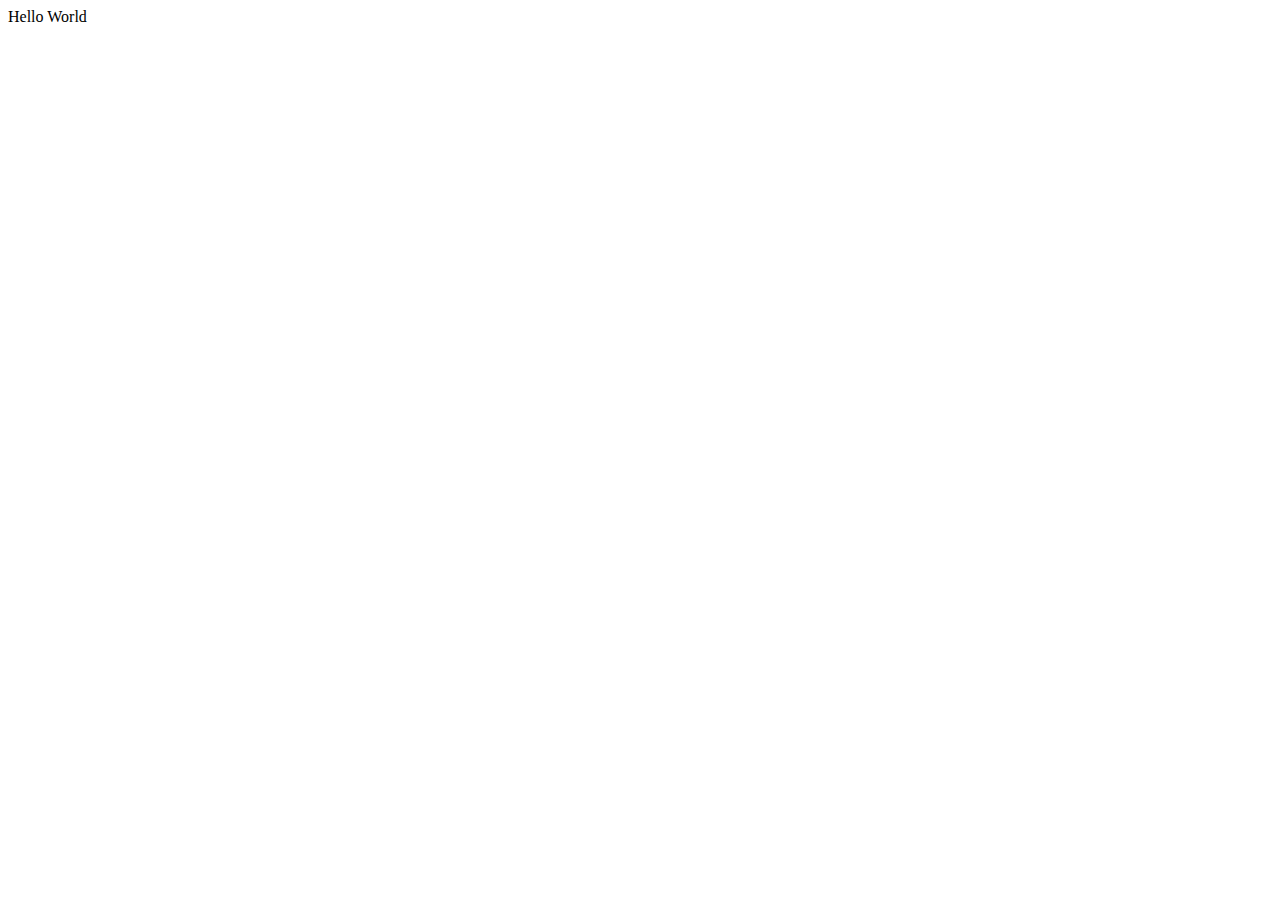
==== index.html @ d2949729 "init commit" ====
<!DOCTYPE html>
<html lang="en">

<head>
    <meta charset="UTF-8">
    <meta http-equiv="X-UA-Compatible" content="IE=edge">
    <meta name="viewport" content="width=device-width, initial-scale=1.0">
    <title>Document</title>
</head>

<body>
    Hello World
</body>

</html>
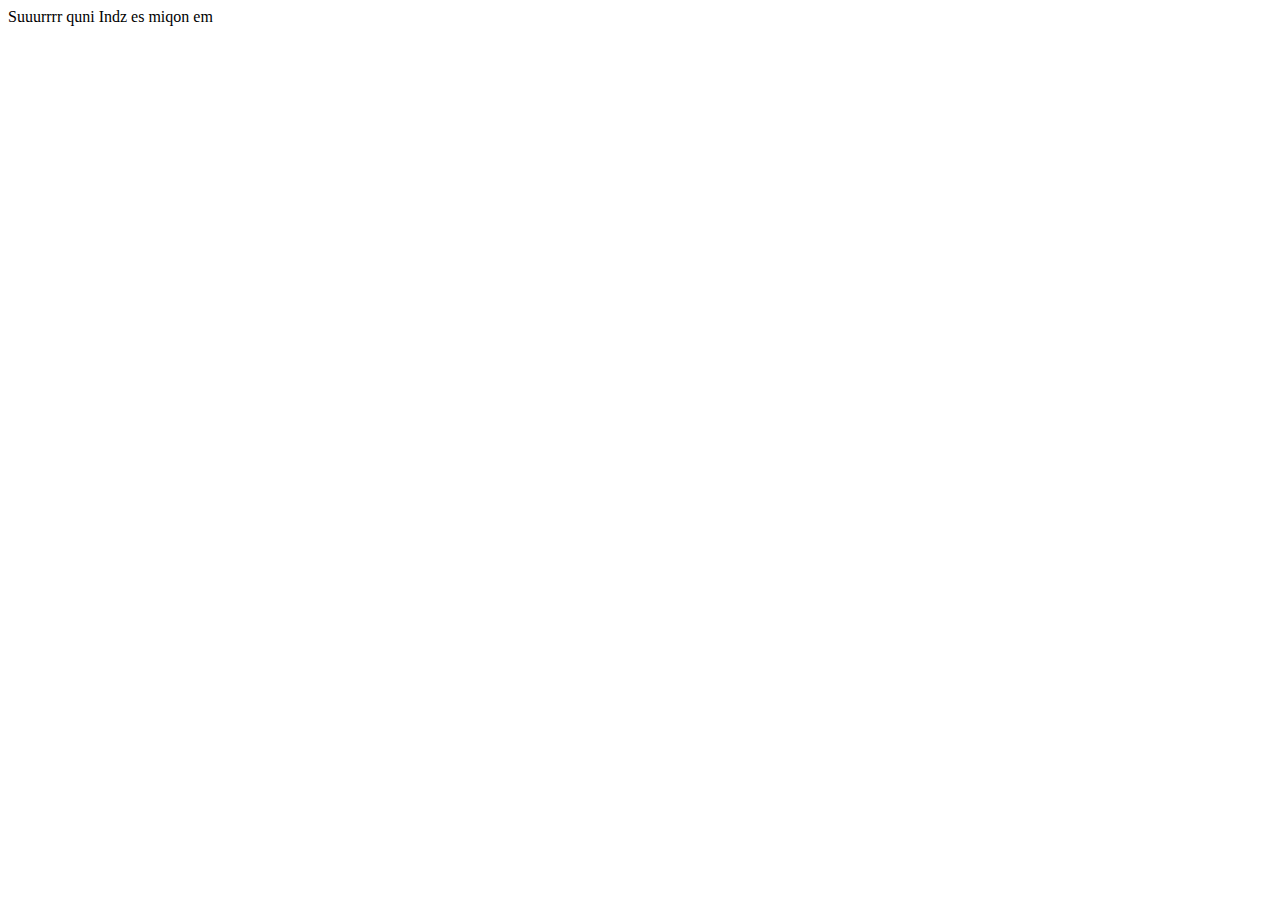
==== commit 770f118a: "Update index.html" ====
--- a/index.html
+++ b/index.html
@@ -9,7 +9,7 @@
 </head>
 
 <body>
-    Hello World
+    Suuurrrr quni Indz es miqon em
 </body>
 
-</html>+</html>
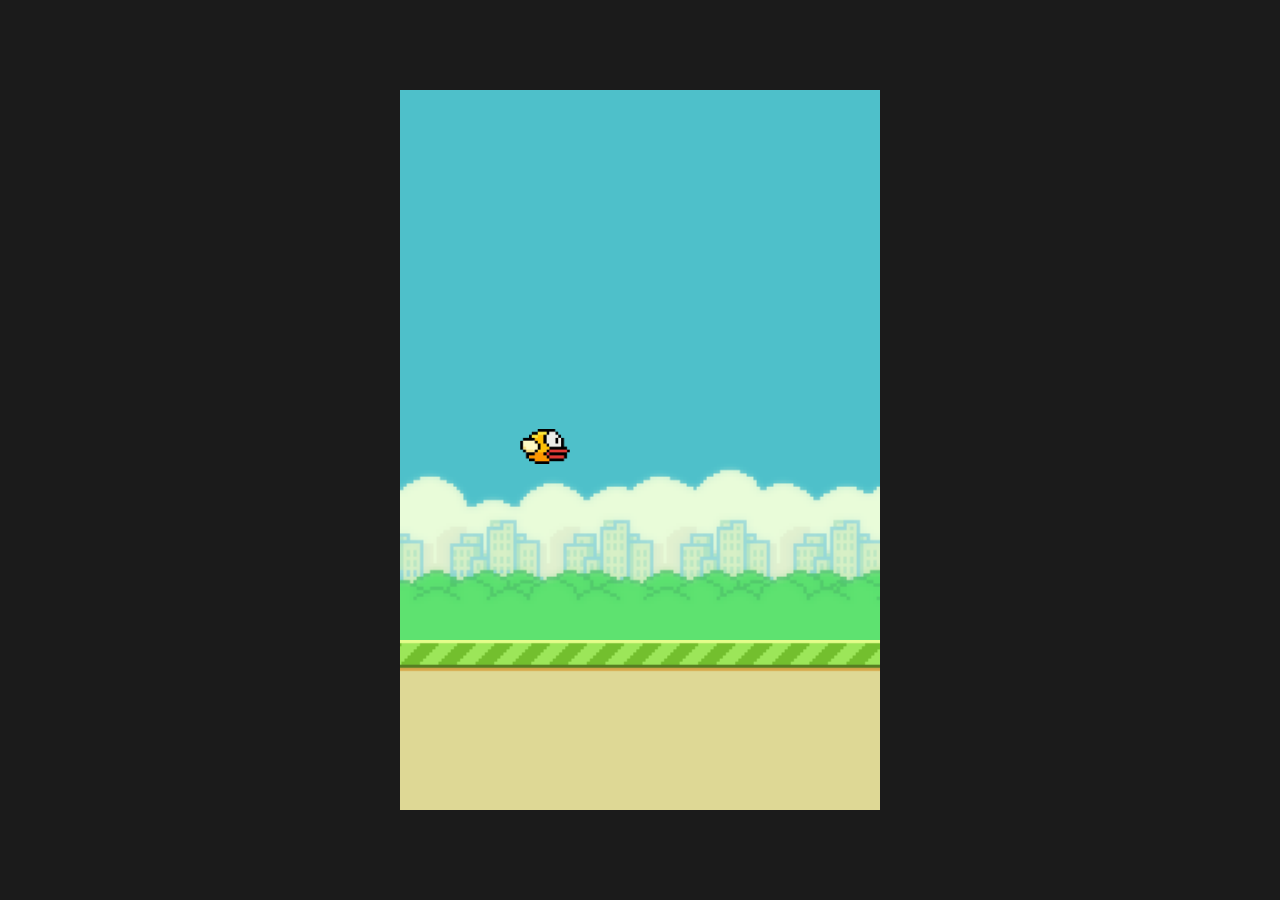
==== commit b568c49e: "test" ====
--- a/index.html
+++ b/index.html
@@ -1,15 +1,51 @@
 <!DOCTYPE html>
-<html lang="en">
+<html>
 
 <head>
     <meta charset="UTF-8">
-    <meta http-equiv="X-UA-Compatible" content="IE=edge">
-    <meta name="viewport" content="width=device-width, initial-scale=1.0">
-    <title>Document</title>
+    <link rel="stylesheet" href="./style.css" type="text/css" />
+    <meta name="viewport" content="width=device-width, initial-scale=1">
+    <title>Flappy Birds</title>
 </head>
 
 <body>
-    Suuurrrr quni Indz es miqon em
+    <div class="container">
+        <div class="window">
+            <div class="menu"></div>
+            <div id="debugWindow">
+                <div class="dContainer">
+                </div>
+            </div>
+            <div class="background">
+                <div class="bgImg bg1"></div>
+                <div class="bgImg bg2"></div>
+            </div>
+            <div id="bird" class="floatBird" title="bird hitbox"></div>
+            <div class="pipes">
+                <div class="pair pipeMoveing pipePause">
+                    <div class="pipe pipeup"></div>
+                    <div class="pipe pipedown"></div>
+                </div>
+                <div class="pair pipeMoveing pipePause">
+                    <div class="pipe pipeup"></div>
+                    <div class="pipe pipedown"></div>
+                </div>
+                <!-- <div class="pair pipeMoveing pipePause">
+                    <div class="pipe pipeup"></div>
+                    <div class="pipe pipedown"></div>
+                </div> -->
+                <!-- <div class="pair pipeMoveing pipePause">
+                    <div class="pipe pipeup"></div>
+                    <div class="pipe pipedown"></div>
+                </div> -->
+            </div>
+            <div id="headstone"></div>
+            <div class="ground g1 movingGround"></div>
+            <div class="ground g2 movingGround"></div>
+        </div>
+    </div>
+    <script type="module" src="./game.js"></script>
+    <script type="text/javascript" charset="utf-8" src="./preventContextMenu.js"></script>
 </body>
 
-</html>
+</html>--- a/style.css
+++ b/style.css
@@ -0,0 +1,334 @@
+*{
+    margin: 0;
+    padding: 0;
+    box-sizing: border-box;
+    color: white;
+}
+
+body{
+    background-color: #1B1B1B;
+}
+
+.container{
+    height: 100vh;
+    width: 100%;
+    display: flex;
+    justify-content: center;
+    align-items: center;
+}
+
+.window{
+    height: 720px;
+    width:  480px;
+    position: relative;
+    overflow: hidden;
+    z-index: 0;
+}
+
+.debugOverlay{
+    position: absolute;
+    left: 0;
+    top: 0;
+    font-family: 'Courier New', Courier, monospace;
+    font-size: 14px;
+    font-weight: 600;
+    height: 40%;
+    width: 50%;
+    z-index: 1;
+    display: flex;
+    flex-direction: column;
+    justify-content: flex-start;
+    align-items: flex-start;
+    overflow: hidden;
+}
+
+.dContainer{
+    margin: 20px;
+}
+
+.dContainer p{
+    margin: 4px;
+}
+
+.bgImg{
+    position: absolute;
+    bottom: 0;
+    height: 100%;
+    width: 100%;
+    background-image: url(./Assets/day_city.png);
+    background-position: bottom;
+    background-repeat: repeat-x;
+    background-size: cover;
+    animation-duration: 9.5s;
+    animation-iteration-count: infinite;
+    animation-direction: normal;
+    animation-play-state: running;
+    animation-timing-function: linear;
+}
+
+.bgPauseAnim{
+    animation-play-state: paused;
+}
+
+
+.background{
+    position: absolute;
+    bottom: 0;
+    left: 0;
+    height: 720px;
+    width: 480px;
+    background-color:#4EC0CA;
+}
+
+.bg1{
+    left: 0;
+    animation-name: moveBackground;
+}
+
+.bg2{
+    left: 100%;
+    animation-name: moveBackground2;
+}
+
+@keyframes moveBackground{
+    from{
+        left: 0;
+    }
+    to{
+        left: -100%;
+    }
+}
+
+@keyframes moveBackground2{
+    from{
+        left: 100%;
+    }
+    to{
+        left: 0%;
+    }
+}
+
+#bird{
+    bottom: 48%;
+    left: 25%;  
+    position: absolute;
+    height: 35px;
+    width: 50px;
+    background: url(./Assets/bird.gif);
+    background-size: cover;
+    transition: all 0.25s;
+}
+
+.pipes{
+    position: absolute;
+    left: 0;
+    top: 0;
+    width: 100%;
+    height: 100%;
+    z-index: 0;
+}
+
+.pair{
+    position: absolute;
+    bottom: 85px; /*center*/
+    height: 100%;
+    width: 65px;
+    right: -65px; /*right border*/
+}
+
+.pipe{
+    position: absolute;
+    height: 260px;
+    width: 100%;
+    background-image: url(./Assets/day_pipe.png);
+    background-repeat: no-repeat;
+    background-size: cover;
+}
+
+.pipeMoveing{
+    animation-name: pipeMoveAnim;
+    animation-fill-mode: forwards;
+    animation-play-state: running;
+    animation-iteration-count: infinite;
+    animation-direction: normal;
+    animation-timing-function: linear;
+    animation-delay: 1s;
+    animation-duration: 2s;
+}
+
+@keyframes pipeMoveAnim {
+    from{
+        right: -65px;
+    }
+    to{
+        right: 480px;
+    }
+}
+
+.pipePause{
+    animation-play-state: paused;
+}
+
+
+.pipeup{
+    top: 0;
+    transform: rotate(180deg);
+}
+
+.pipedown{
+    bottom: 0;
+}
+
+        /* right: 525px; */
+
+.debugMode{
+    border: 1px solid red;
+}
+
+.floatBird{
+    animation-name: floatingBird; /*название анимации*/
+    animation-duration: .6s; /*длительность анимации*/
+    animation-timing-function: linear; /*тип анимации*/
+    animation-iteration-count: infinite; /*количество повтора анимации*/
+    animation-direction: alternate; /*в какую сторону анимировать от 0 до 100 или наоборот, или от 0 до 100 и обратно*/
+    animation-play-state: running; /*анимация продолжается*/
+}
+
+@keyframes floatingBird{
+    from{
+        bottom: 50%;
+    }
+    to{
+        bottom: 47%;
+    }
+}
+
+.ground{
+    position: absolute;
+    left: 0;
+    bottom: 0;
+    height: 170px;
+    width: 590px;
+    background-image: url(./Assets/ground.png);
+    background-position: bottom;
+    background-size: cover;
+    background-repeat: no-repeat;
+}
+
+.movingGround{
+    animation-duration: 2s;
+    animation-fill-mode: forwards;
+    animation-timing-function: linear;
+    animation-iteration-count: infinite;
+    animation-fill-mode: forwards;
+    animation-direction: normal;
+    animation-play-state: running;
+}
+
+.groundPauseAnim{
+    animation-play-state: paused;
+}
+
+.g1{
+    animation-name: moveGround;
+}
+
+.g2{
+    animation-name: moveGround2;
+}
+
+@keyframes moveGround{
+    from{
+        left: 0;
+    }
+    to{
+        left: -590px;
+    }
+}
+
+@keyframes moveGround2{
+    from{
+        left: 590px;
+    }
+    to{
+        left: 0;
+    }
+}
+
+.headstone{
+    position: absolute;
+    left: 20%;
+    bottom: 85px;
+    height: 80px;
+    width: 80px;
+    background-image: url(./Assets/headstone.png);
+    background-position: center;
+    background-repeat: no-repeat;
+    background-size: cover;
+}
+
+.headstoneMoveUp{
+    animation-name: growHeadStone;
+    animation-timing-function: cubic-bezier(0.620, 0.225, 0.125, 1.650);
+    animation-duration: 1.1s;
+    animation-delay: 0.5s;
+    animation-iteration-count: 1;
+    animation-fill-mode: forwards;
+    animation-play-state: running;
+}
+
+@keyframes growHeadStone{
+    0%{
+        bottom: 85px;
+    }
+    50%{
+        bottom: 158px;
+    }
+    100%{
+        bottom: 168px;
+    }
+}
+
+.upNose{
+    transform: rotateZ(-25deg);
+}
+
+.upAngle{
+    animation-name: upBirdAngle;
+    animation-timing-function: linear;
+    animation-iteration-count: 1;
+    animation-direction: normal;
+    animation-play-state: running;
+    animation-duration: 0.25s;
+}
+
+@keyframes upBirdAngle{
+    0%{
+        transform: rotateZ(0deg);
+    }
+    50%{
+        transform: rotateZ(-25deg);
+    }
+    100%{
+        transform: rotateZ(0deg);
+    }
+}
+
+.downAngle{
+    animation-name: downBirdAngle;
+    animation-timing-function: linear;
+    animation-iteration-count: 1;
+    animation-direction: normal;
+    animation-play-state: running;
+    animation-fill-mode: forwards;
+    animation-duration: .4s;
+}
+
+@keyframes downBirdAngle{
+    0%{
+        transform: rotateZ(0deg);
+    }
+    100%{
+        transform: rotateZ(90deg);
+    }
+}
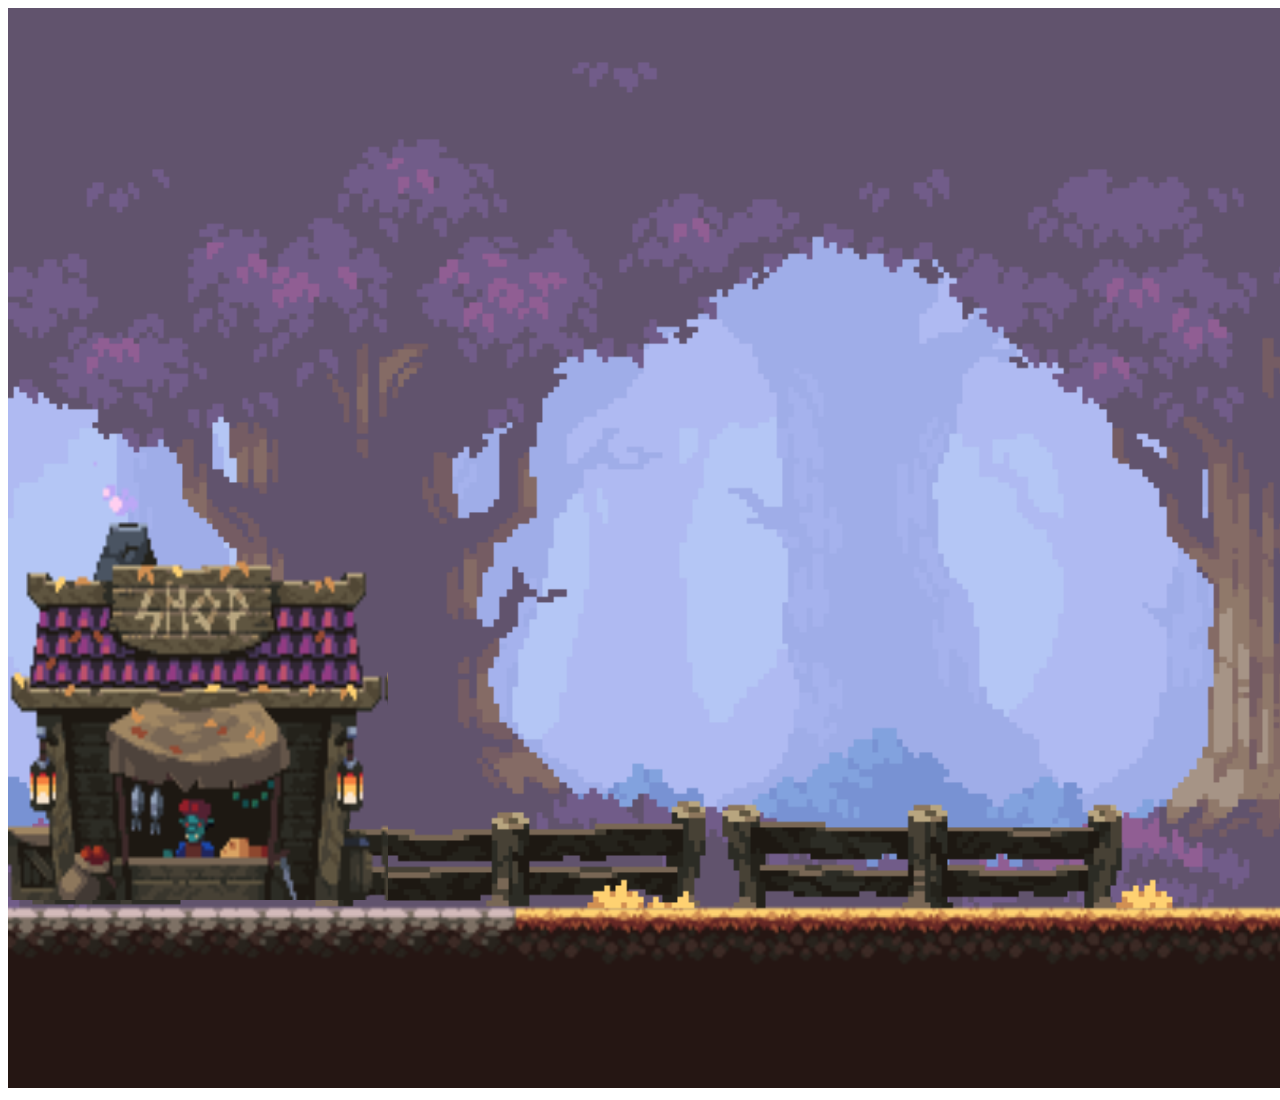
==== commit 895fcc42: "Rename inex.html to index.html" ====
--- a/index.html
+++ b/index.html
@@ -1,51 +1,15 @@
 <!DOCTYPE html>
-<html>
+<html lang="en">
 
 <head>
     <meta charset="UTF-8">
-    <link rel="stylesheet" href="./style.css" type="text/css" />
-    <meta name="viewport" content="width=device-width, initial-scale=1">
-    <title>Flappy Birds</title>
+    <meta http-equiv="X-UA-Compatible" content="IE=edge">
+    <meta name="viewport" content="width=device-width, initial-scale=1.0">
+    <title>CUEngineJS</title>
 </head>
 
 <body>
-    <div class="container">
-        <div class="window">
-            <div class="menu"></div>
-            <div id="debugWindow">
-                <div class="dContainer">
-                </div>
-            </div>
-            <div class="background">
-                <div class="bgImg bg1"></div>
-                <div class="bgImg bg2"></div>
-            </div>
-            <div id="bird" class="floatBird" title="bird hitbox"></div>
-            <div class="pipes">
-                <div class="pair pipeMoveing pipePause">
-                    <div class="pipe pipeup"></div>
-                    <div class="pipe pipedown"></div>
-                </div>
-                <div class="pair pipeMoveing pipePause">
-                    <div class="pipe pipeup"></div>
-                    <div class="pipe pipedown"></div>
-                </div>
-                <!-- <div class="pair pipeMoveing pipePause">
-                    <div class="pipe pipeup"></div>
-                    <div class="pipe pipedown"></div>
-                </div> -->
-                <!-- <div class="pair pipeMoveing pipePause">
-                    <div class="pipe pipeup"></div>
-                    <div class="pipe pipedown"></div>
-                </div> -->
-            </div>
-            <div id="headstone"></div>
-            <div class="ground g1 movingGround"></div>
-            <div class="ground g2 movingGround"></div>
-        </div>
-    </div>
-    <script type="module" src="./game.js"></script>
-    <script type="text/javascript" charset="utf-8" src="./preventContextMenu.js"></script>
+    <script src="./Engine.js" type="module"></script>
 </body>
 
-</html>+</html>
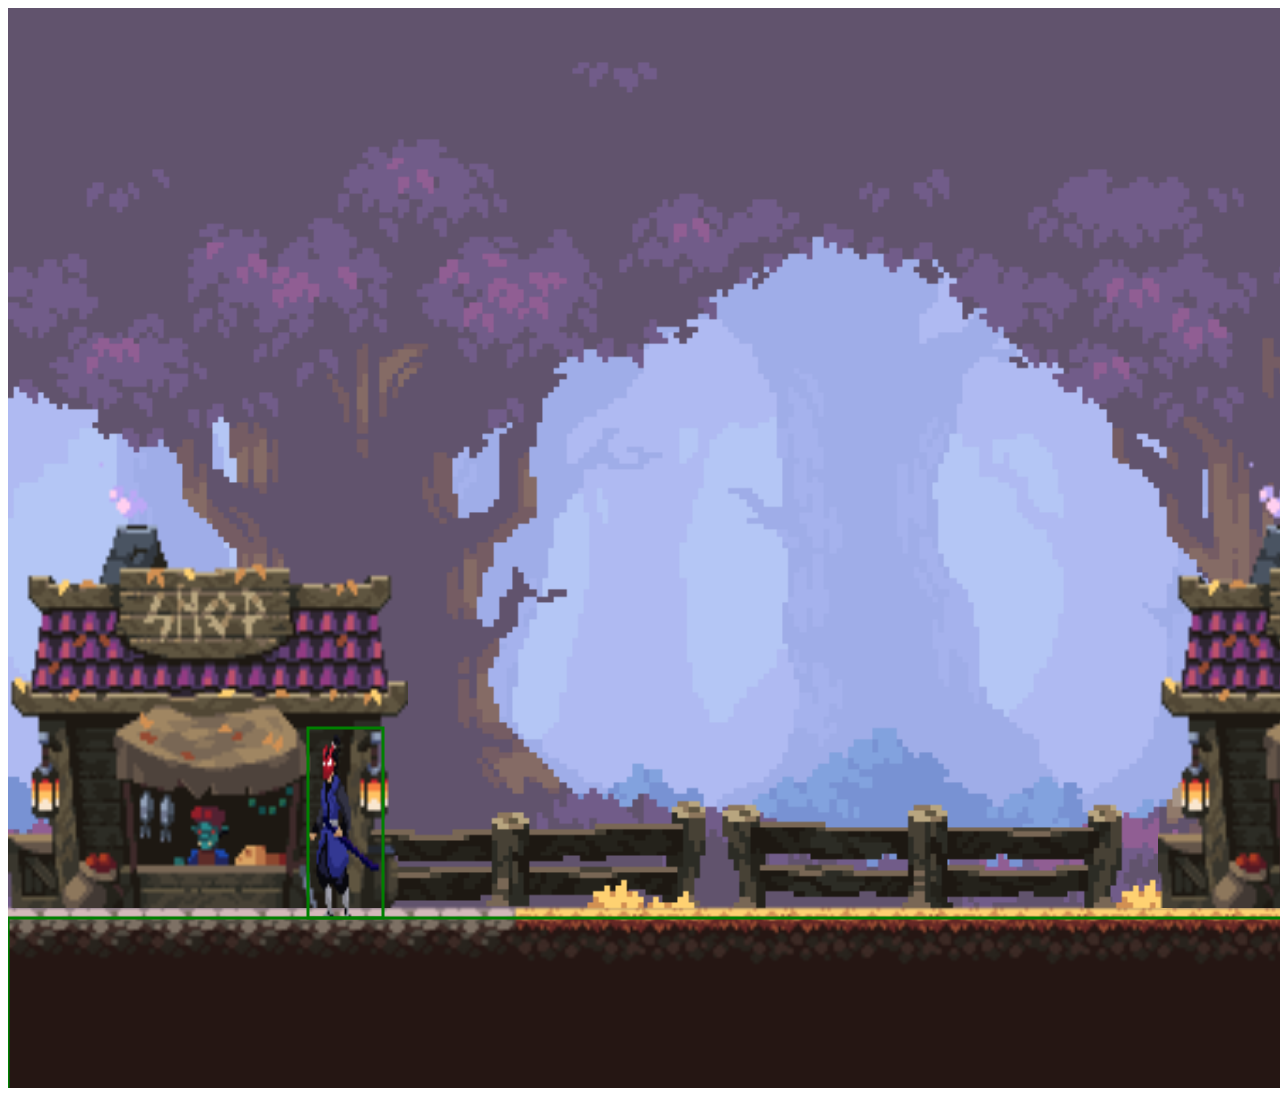
==== commit e96f99c5: "flip" ====
--- a/index.html
+++ b/index.html
@@ -12,4 +12,4 @@
     <script src="./Engine.js" type="module"></script>
 </body>
 
-</html>
+</html>